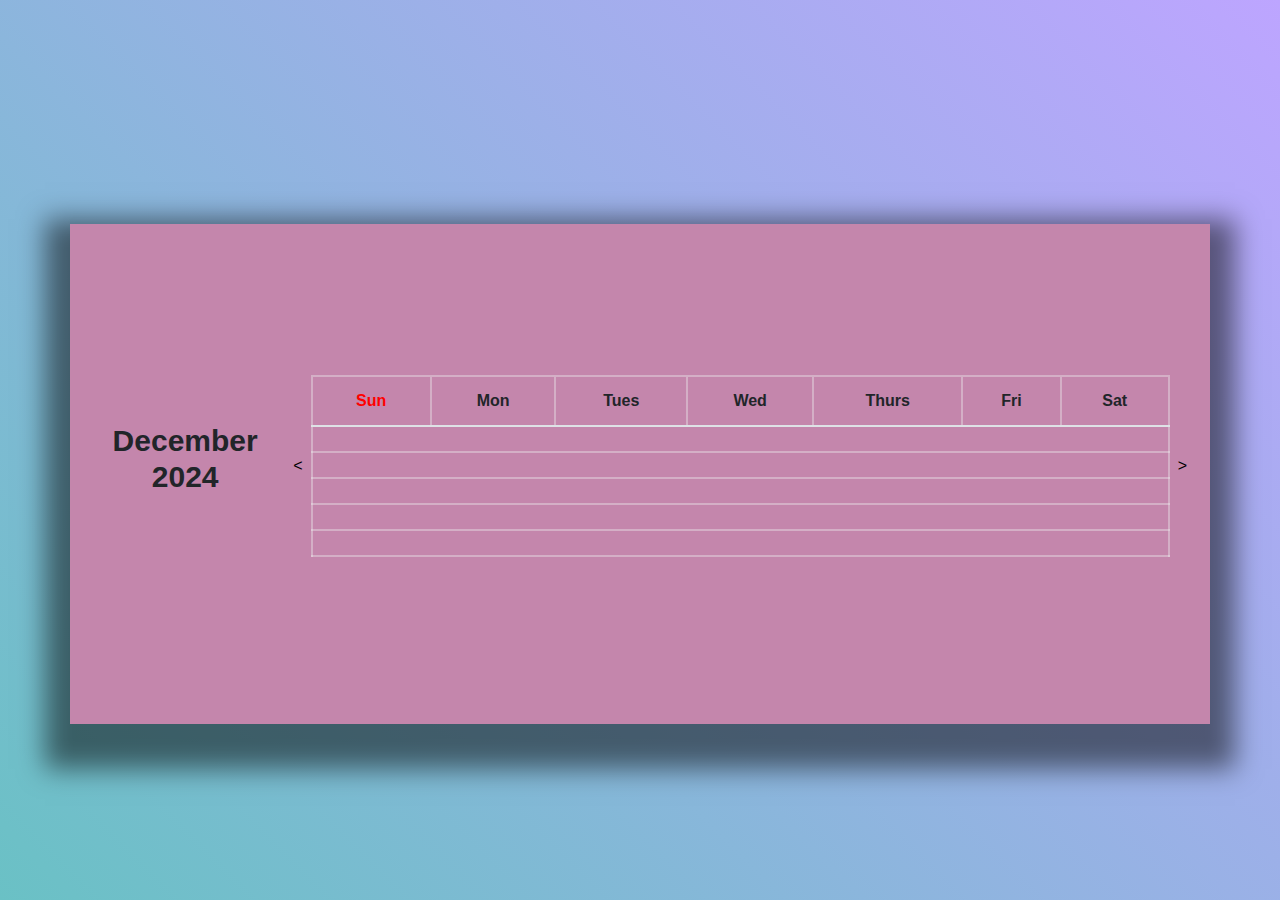
==== dec.html @ f93fe8e1 "first commit" ====
<!DOCTYPE html>
<html lang="en">

<head>
    <meta charset="UTF-8">
    <meta name="viewport" content="width=device-width, initial-scale=1.0">
    <title>Calender</title>
    <link rel="stylesheet" href="style.css">
    <link href="https://stackpath.bootstrapcdn.com/bootstrap/4.5.2/css/bootstrap.min.css" rel="stylesheet">
</head>

<body>
    <div class="container mt-5">
        <h2 class="text-center">December 2024</h2>
        <p>
            <a href="nov.html" class="link mx-2">&#60;</a>
        </p>
        <table class="table calender">
            <thead>
                <tr class="header">
                    <th style="color: red;">Sun</th>
                    <th>Mon</th>
                    <th>Tues</th>
                    <th>Wed</th>
                    <th>Thurs</th>
                    <th>Fri</th>
                    <th>Sat</th>
                </tr>
            </thead>

            <tbody>
                <!-- Week 1 -->
                <tr>
                    <td class="day sun"></td>
                    <td></td>
                    <td></td>
                    <td></td>
                    <td></td>
                    <td></td>
                    <td></td>
                </tr>
                <!-- Week 2 -->
                <tr>
                    <td class="day sun"></td>
                    <td></td>
                    <td></td>
                    <td></td>
                    <td></td>
                    <td></td>
                    <td></td>
                </tr>
                <!-- Week 3 -->
                <tr>
                    <td class="day sun"></td>
                    <td></td>
                    <td></td>
                    <td></td>
                    <td></td>
                    <td></td>
                    <td></td>
                </tr>
                <!-- Week 4 -->
                <tr>
                    <td class="day sun"> </td>
                    <td></td>
                    <td></td>
                    <td></td>
                    <td></td>
                    <td></td>
                    <td></td>
                </tr>
                <!-- Week 5 -->
                <tr>
                    <td class="day sun"></td>
                    <td></td>
                    <td></td>
                    <td></td>
                    <td></td>
                    <td></td>
                    <td></td>
                </tr>
            </tbody>
        </table>
        <p>
            <a href="feb.html" class="link mx-2">&#62;</a>
        </p>
    </div>

</body>

</html>
---- style.css ----
/* Custom CSS For Calender */
*{
    margin: 0;
    padding: 0;
    box-sizing: border-box;
}

body {
    background: linear-gradient(45deg, #6ac1c5, #bda5ff);
    height: 100vh;
    font-family: sans-serif;
    color: #fff;
    display: flex;
    align-items: center;
    justify-content: center;
}

.day{
    color: red;
}
.link {
    color: black;
    text-decoration: none;
}
.container{
    position: relative;
    height: 500px;
    width: 700px;
    display: flex;
    align-items: center;
    justify-content: space-between;
    background-color: rgb(196, 134, 172);
    box-shadow: 0 20px 25px 25px rgba(0, 0, 0, 0.5);
} 
 
.container .days{
    display: flex;
    flex-wrap: wrap;
}
.calendar{
    width: 100%;
    margin: 0 auto;
}
td:hover{
    border: 2px solid;
}

.calender th,
.calendar td,
.calender tr
 {
    text-align: center;
    padding: 10px;
    border: 1px solid #ddd;
    border: 2px solid  rgba(238, 238, 238, 0.4);
}


.calendar .today {
    background-color: #28a745;
    color: #fff;
}

.container h2{
    font-size: 30px;
    font-weight: 700;
    margin: 0 15px 30px;
}

td.active{
    background-color: rgb(100, 52, 93)
}


 /* .container .day,
.container .number,
.container .number-pre
{
height: 45px;
width: 45px;
display: flex;
align-items: center;
justify-content: center;
cursor: default;
}

.container .number-pre{
    color: rgba(238, 238, 238, 0.4);
}

.container .number:hover,
.container .number-pre:hover{
    border: 2px solid  rgba(238, 238, 238, 0.4);
};

.container .date {
width: 300px;
padding: 25px;
}  */
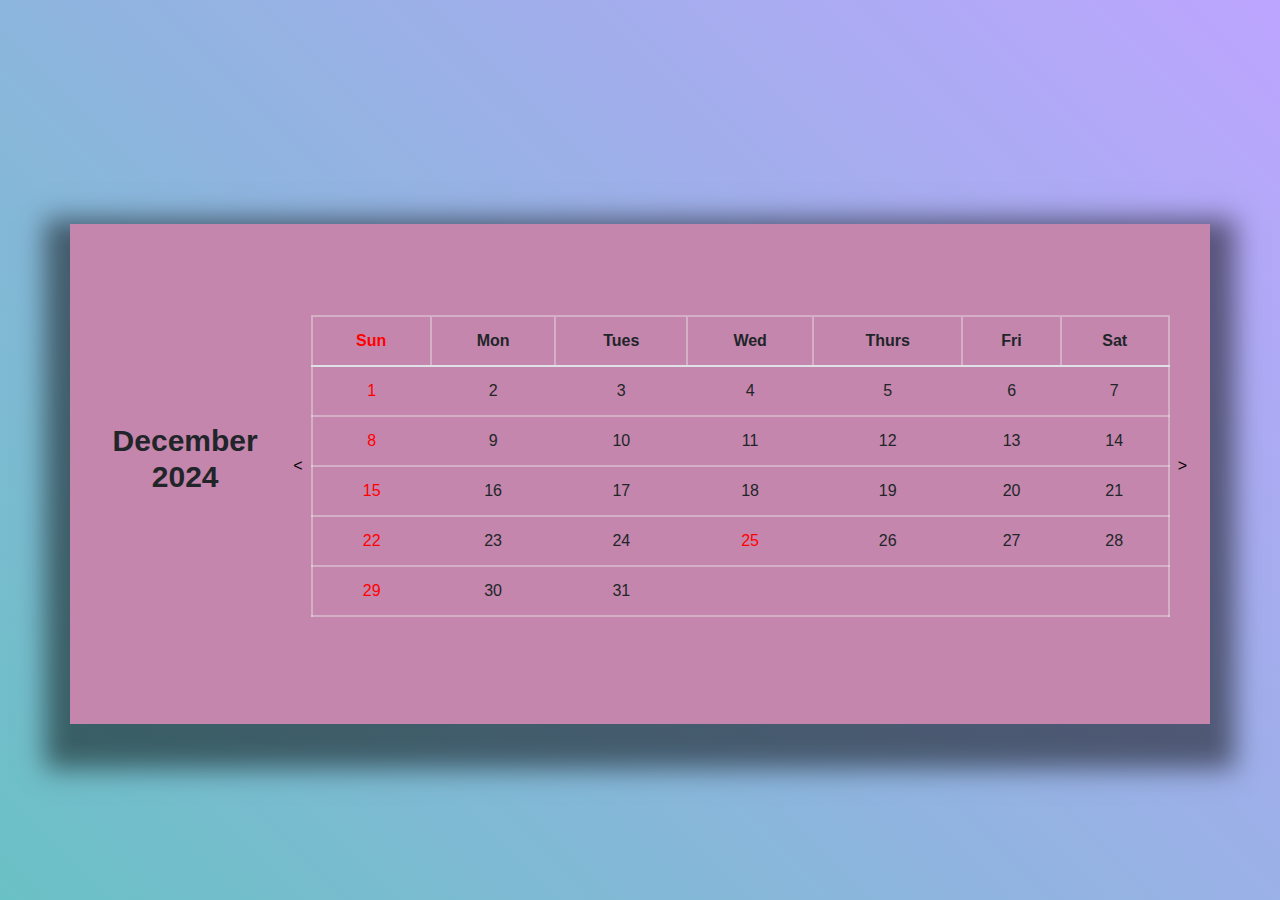
==== commit 424db595: "some changes" ====
--- a/dec.html
+++ b/dec.html
@@ -28,52 +28,52 @@
                 </tr>
             </thead>
 
-            <tbody>
+            <tbody class="">
                 <!-- Week 1 -->
                 <tr>
-                    <td class="day sun"></td>
-                    <td></td>
-                    <td></td>
-                    <td></td>
-                    <td></td>
-                    <td></td>
-                    <td></td>
+                    <td class="day">1</td>
+                    <td>2</td>
+                    <td>3</td>
+                    <td>4</td>
+                    <td>5</td>
+                    <td>6</td>
+                    <td>7</td>
                 </tr>
                 <!-- Week 2 -->
                 <tr>
-                    <td class="day sun"></td>
-                    <td></td>
-                    <td></td>
-                    <td></td>
-                    <td></td>
-                    <td></td>
-                    <td></td>
+                    <td class="day">8</td>
+                    <td>9</td>
+                    <td>10</td>
+                    <td>11</td>
+                    <td>12</td>
+                    <td>13</td>
+                    <td>14</td>
                 </tr>
                 <!-- Week 3 -->
                 <tr>
-                    <td class="day sun"></td>
-                    <td></td>
-                    <td></td>
-                    <td></td>
-                    <td></td>
-                    <td></td>
-                    <td></td>
+                    <td class="day">15</td>
+                    <td>16</td>
+                    <td>17</td>
+                    <td>18</td>
+                    <td>19</td>
+                    <td>20</td>
+                    <td>21</td>
                 </tr>
                 <!-- Week 4 -->
                 <tr>
-                    <td class="day sun"> </td>
-                    <td></td>
-                    <td></td>
-                    <td></td>
-                    <td></td>
-                    <td></td>
-                    <td></td>
+                    <td class="day">22</td>
+                    <td>23</td>
+                    <td>24</td>
+                    <td style="color: red;">25</td>
+                    <td>26</td>
+                    <td>27</td>
+                    <td>28</td>
                 </tr>
                 <!-- Week 5 -->
                 <tr>
-                    <td class="day sun"></td>
-                    <td></td>
-                    <td></td>
+                    <td class="day">29</td>
+                    <td>30</td>
+                    <td>31</td>
                     <td></td>
                     <td></td>
                     <td></td>
